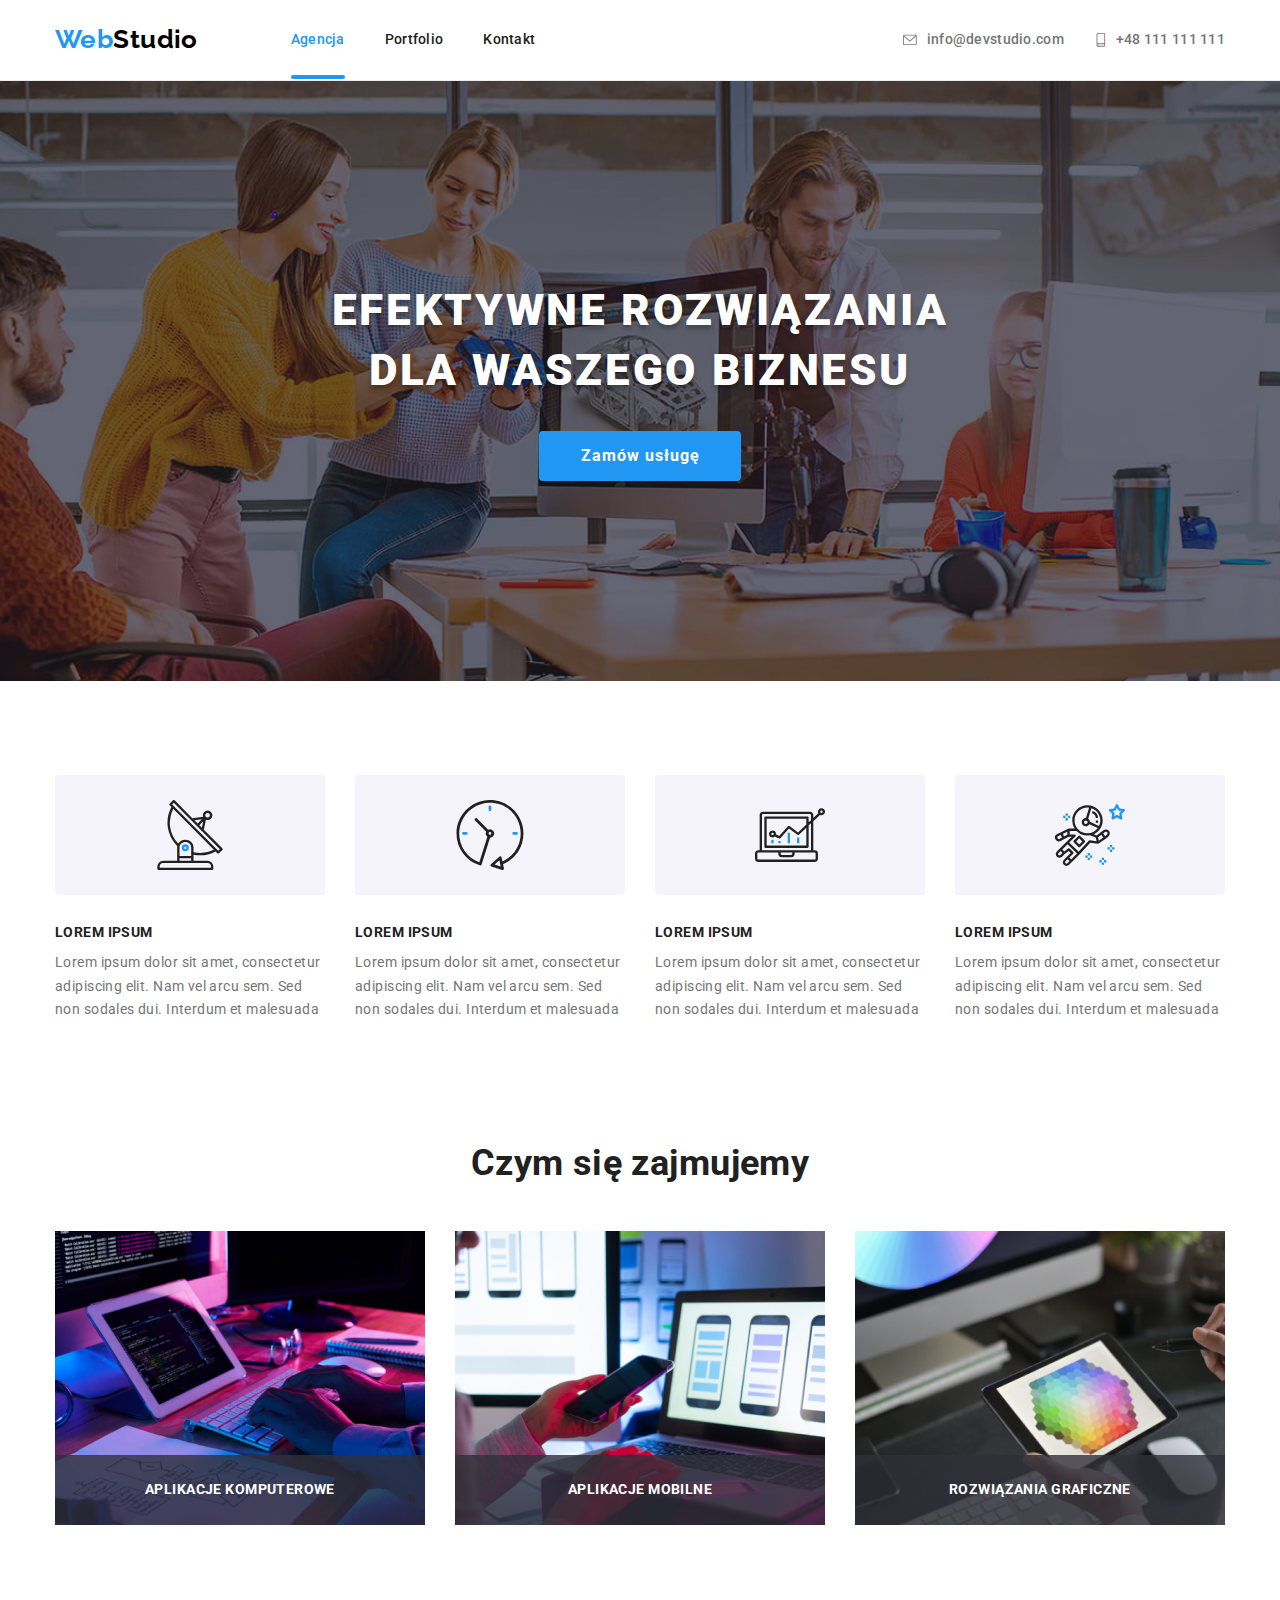
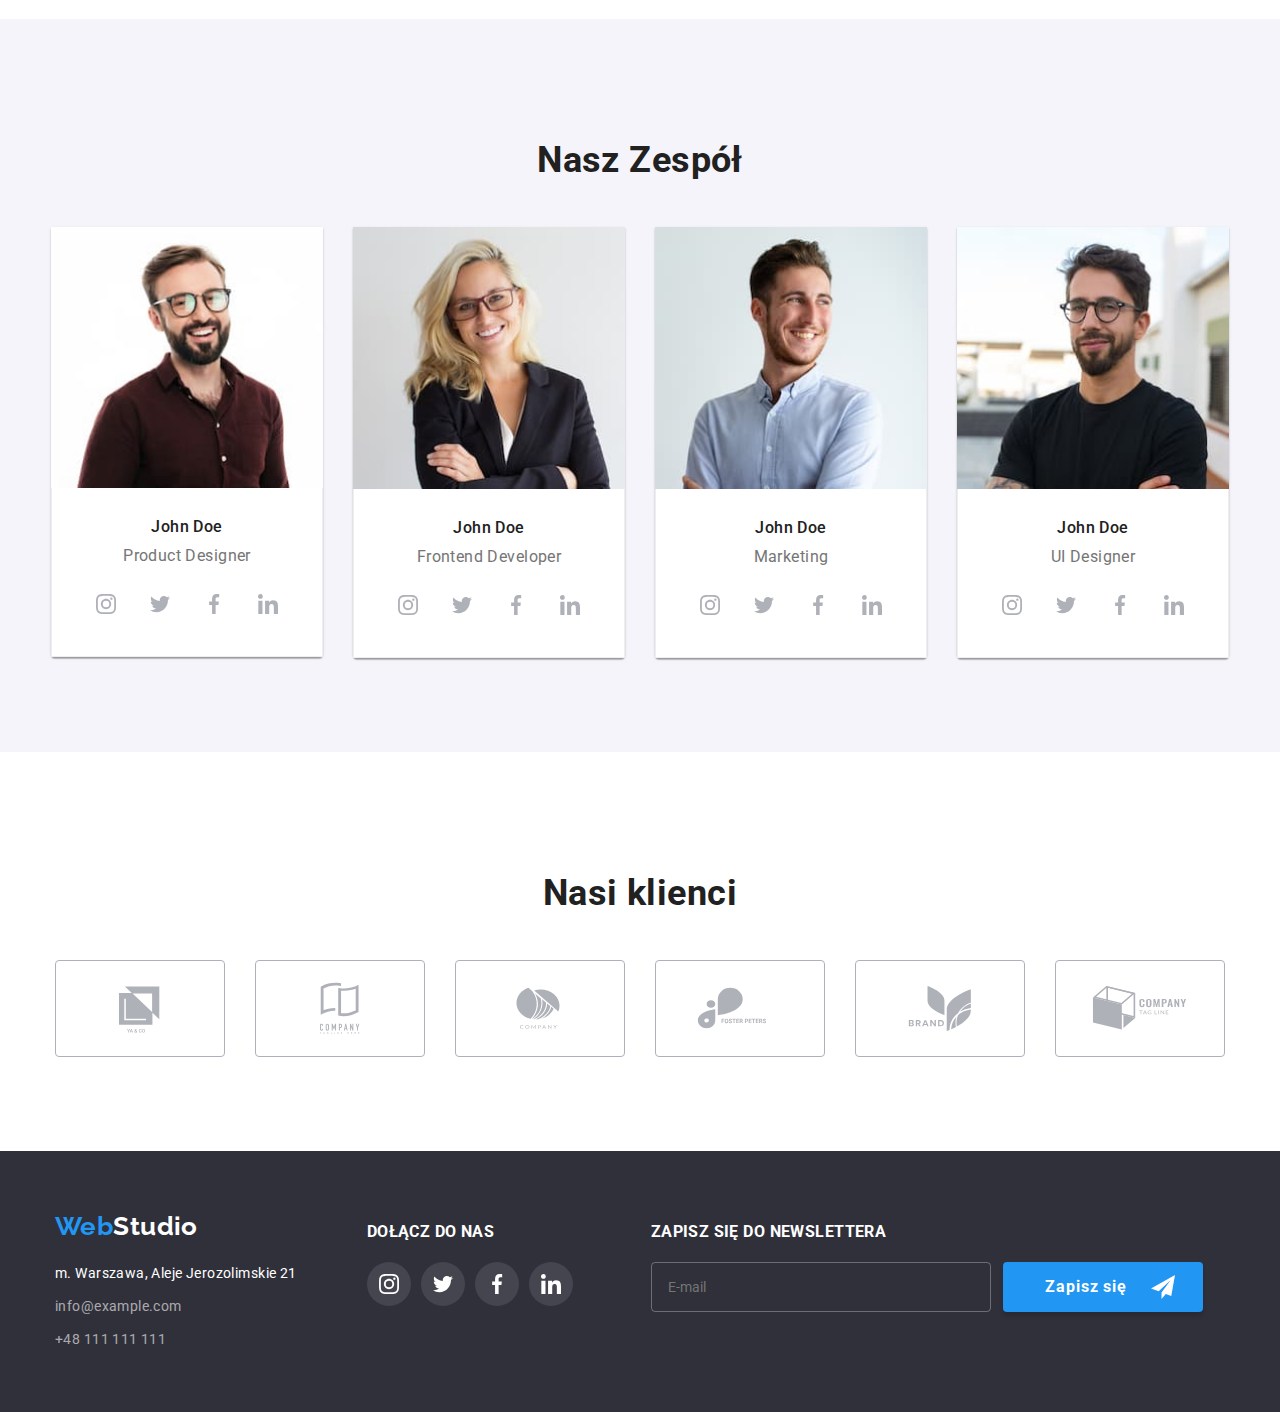
==== index.html @ ade7b20b "Add files via upload" ====
<!DOCTYPE html>
<html lang="pl">
  <head>
    <meta charset="UTF-8" />
    <meta http-equiv="X-UA-Compatible" content="IE=edge" />
    <meta name="viewport" content="width=device-width, initial-scale=1.0" />
    <title>WebStudio-main page</title>
    <link rel="preconnect" href="https://fonts.googleapis.com" />
    <link rel="preconnect" href="https://fonts.gstatic.com" crossorigin />
    <link
      rel="stylesheet"
      href="https://fonts.googleapis.com/css2?family=Raleway:wght@700&family=Roboto:wght@400;500;700;900&display=swap"
    />
    <link
      rel="stylesheet"
      href="https://cdnjs.cloudflare.com/ajax/libs/modern-normalize/1.0.0/modern-normalize.min.css"
    />
    <link rel="stylesheet" href="./css/main.min.css" />
  </head>
  <body>
    <!--HEADER-->
    <header class="header">
      <!--navigation-->
      <div class="container header__container">
        <a class="logo" lang="en" href="index.html">
          Web<span class="logo logo--black">Studio</span>
        </a>
        <nav class="header__nav">
          <ul class="header__nav-list">
            <li>
              <a
                class="header__nav-link header__nav-link--current"
                href="index.html"
                >Agencja</a
              >
            </li>
            <li>
              <a class="header__nav-link" href="portfolio.html">Portfolio</a>
            </li>
            <li>
              <a class="header__nav-link" href="./kontakt.html">Kontakt</a>
            </li>
          </ul>
        </nav>
        <!--address links-->
        <div class="header__contacts">
          <a class="header__contacts-item" href="mailto:info@devstudio.com"
            ><svg width="16" height="12">
              <use href="./images/icons.svg#icon-envelope"></use>
            </svg>
            info@devstudio.com</a
          >

          <a class="header__contacts-item" href="tel:+48 111 111 111"
            ><svg height="16" width="12">
              <use href="./images/icons.svg#icon-smartphone"></use>
            </svg>
            +48 111 111 111
          </a>
        </div>
      </div>
    </header>
    <main>
      <!--HERO-->
      <section class="section hero">
        <div class="container">
          <h1 class="hero__title">EFEKTYWNE ROZWIĄZANIA DLA WASZEGO BIZNESU</h1>
          <button class="hero__button modal-btn" type="button" data-modal-open>
            Zamów usługę
          </button>
        </div>
      </section>
      <!--Our Advantages SECTION-->
      <section class="section advantages">
        <div class="container">
          <ul class="advantages__list">
            <li class="advantages__item">
              <div class="advantages__icon-background">
                <svg width="70" height="70">
                  <use href="./images/icons.svg#icon-antenna-1"></use>
                </svg>
              </div>
              <h4 class="advantages__title">Lorem ipsum</h4>
              <p class="advantages__description">
                Lorem ipsum dolor sit amet, consectetur adipiscing elit. Nam vel
                arcu sem. Sed non sodales dui. Interdum et malesuada
              </p>
            </li>
            <li class="advantages__item">
              <div class="advantages__icon-background">
                <svg width="70" height="70">
                  <use href="./images/icons.svg#icon-clock-1"></use>
                </svg>
              </div>
              <h4 class="advantages__title">Lorem ipsum</h4>
              <p class="advantages__description">
                Lorem ipsum dolor sit amet, consectetur adipiscing elit. Nam vel
                arcu sem. Sed non sodales dui. Interdum et malesuada
              </p>
            </li>

            <li class="advantages__item">
              <div class="advantages__icon-background">
                <svg width="70" height="70">
                  <use href="./images/icons.svg#icon-diagram-1"></use>
                </svg>
              </div>
              <h4 class="advantages__title">Lorem ipsum</h4>
              <p class="advantages__description">
                Lorem ipsum dolor sit amet, consectetur adipiscing elit. Nam vel
                arcu sem. Sed non sodales dui. Interdum et malesuada
              </p>
            </li>
            <li class="advantages__item">
              <div class="advantages__icon-background">
                <svg width="70" height="70">
                  <use href="./images/icons.svg#icon-astronaut-1"></use>
                </svg>
              </div>
              <h4 class="advantages__title">Lorem ipsum</h4>
              <p class="advantages__description">
                Lorem ipsum dolor sit amet, consectetur adipiscing elit. Nam vel
                arcu sem. Sed non sodales dui. Interdum et malesuada
              </p>
            </li>
          </ul>
        </div>
      </section>
      <!--WHAT WE DO SECTION-->
      <section class="section services">
        <div class="container">
          <h2 class="section-title">Czym się zajmujemy</h2>
          <ul class="services__list">
            <li class="services__item">
              <img
                class="services__image"
                src="images/we-do1.jpg"
                alt="picture of a computer"
                width="370"
                height="294"
              />
              <div class="services__overlay">
                <p class="services__description">aplikacje komputerowe</p>
              </div>
            </li>
            <li class="services__item">
              <img
                class="services__image"
                src="images/we-do2.jpg"
                alt="picture of a smartphone"
                width="370"
                height="294"
              />
              <div class="services__overlay">
                <p class="services__description">aplikacje mobilne</p>
              </div>
            </li>
            <li class="services__item">
              <img
                class="services__image"
                src="images/we-do3.jpg"
                alt="picture of a tablet"
                width="370"
                height="294"
              />
              <div class="services__overlay">
                <p class="services__description">rozwiązania graficzne</p>
              </div>
            </li>
          </ul>
        </div>
      </section>
      <!--Our team-->
      <section class="section team">
        <div class="container">
          <h2 class="section-title">Nasz Zespół</h2>
          <ul class="team__box">
            <li>
              <figure class="team__card">
                <img
                  src="images/team1.jpg"
                  alt="picture of John Doe"
                  width="270"
                  height="260"
                />
                <figcaption class="team__card-subtitles">
                  <h3 class="team__card-title">John Doe</h3>
                  <p class="team__card-description" lang="en">
                    Product Designer
                  </p>
                  <ul class="social-icons">
                    <li>
                      <a href="#" class="social-icons__item">
                        <svg width="20px" height="20px">
                          <use href="./images/icons.svg#icon-instagram-2"></use>
                        </svg>
                      </a>
                    </li>
                    <li>
                      <a href="#" class="social-icons__item">
                        <svg width="20px" height="20px">
                          <use href="./images/icons.svg#icon-twitter-1"></use>
                        </svg>
                      </a>
                    </li>
                    <li>
                      <a href="#" class="social-icons__item">
                        <svg width="20px" height="20px">
                          <use href="./images/icons.svg#icon-facebook-1"></use>
                        </svg>
                      </a>
                    </li>
                    <li>
                      <a href="#" class="social-icons__item">
                        <svg width="20px" height="20px">
                          <use href="./images/icons.svg#icon-linkedin-1"></use>
                        </svg>
                      </a>
                    </li>
                  </ul>
                </figcaption>
              </figure>
            </li>
            <li>
              <figure class="team__card">
                <img
                  src="images/team2.jpg"
                  alt="picture of John Doe"
                  width="270"
                  height="260"
                />
                <figcaption class="team__card-subtitles">
                  <h3 class="team__card-title">John Doe</h3>
                  <p class="team__card-description" lang="en">
                    Frontend Developer
                  </p>
                  <ul class="social-icons">
                    <li>
                      <a href="#" class="social-icons__item">
                        <svg width="20px" height="20px">
                          <use href="./images/icons.svg#icon-instagram-2"></use>
                        </svg>
                      </a>
                    </li>
                    <li>
                      <a href="#" class="social-icons__item">
                        <svg width="20px" height="20px">
                          <use href="./images/icons.svg#icon-twitter-1"></use>
                        </svg>
                      </a>
                    </li>
                    <li>
                      <a href="#" class="social-icons__item">
                        <svg width="20px" height="20px">
                          <use href="./images/icons.svg#icon-facebook-1"></use>
                        </svg>
                      </a>
                    </li>
                    <li>
                      <a href="#" class="social-icons__item">
                        <svg width="20px" height="20px">
                          <use href="./images/icons.svg#icon-linkedin-1"></use>
                        </svg>
                      </a>
                    </li>
                  </ul>
                </figcaption>
              </figure>
            </li>
            <li>
              <figure class="team__card">
                <img
                  src="images/team3.jpg"
                  alt="picture of John Doe"
                  width="270"
                  height="260"
                />
                <figcaption class="team__card-subtitles">
                  <h3 class="team__card-title">John Doe</h3>
                  <p class="team__card-description" lang="en">Marketing</p>
                  <ul class="social-icons">
                    <li>
                      <a href="#" class="social-icons__item">
                        <svg width="20px" height="20px">
                          <use href="./images/icons.svg#icon-instagram-2"></use>
                        </svg>
                      </a>
                    </li>
                    <li>
                      <a href="#" class="social-icons__item">
                        <svg width="20px" height="20px">
                          <use href="./images/icons.svg#icon-twitter-1"></use>
                        </svg>
                      </a>
                    </li>
                    <li>
                      <a href="#" class="social-icons__item">
                        <svg width="20px" height="20px">
                          <use href="./images/icons.svg#icon-facebook-1"></use>
                        </svg>
                      </a>
                    </li>
                    <li>
                      <a href="#" class="social-icons__item">
                        <svg width="20px" height="20px">
                          <use href="./images/icons.svg#icon-linkedin-1"></use>
                        </svg>
                      </a>
                    </li>
                  </ul>
                </figcaption>
              </figure>
            </li>
            <li>
              <figure class="team__card">
                <img
                  src="images/team4.jpg"
                  alt="picture of John Doe"
                  width="270"
                  height="260"
                />
                <figcaption class="team__card-subtitles">
                  <h3 class="team__card-title">John Doe</h3>
                  <p class="team__card-description" lang="en">UI Designer</p>
                  <ul class="social-icons">
                    <li>
                      <a href="#" class="social-icons__item">
                        <svg width="20px" height="20px">
                          <use href="./images/icons.svg#icon-instagram-2"></use>
                        </svg>
                      </a>
                    </li>
                    <li>
                      <a href="#" class="social-icons__item">
                        <svg width="20px" height="20px">
                          <use href="./images/icons.svg#icon-twitter-1"></use>
                        </svg>
                      </a>
                    </li>
                    <li>
                      <a href="#" class="social-icons__item">
                        <svg width="20px" height="20px">
                          <use href="./images/icons.svg#icon-facebook-1"></use>
                        </svg>
                      </a>
                    </li>
                    <li>
                      <a href="#" class="social-icons__item">
                        <svg width="20px" height="20px">
                          <use href="./images/icons.svg#icon-linkedin-1"></use>
                        </svg>
                      </a>
                    </li>
                  </ul>
                </figcaption>
              </figure>
            </li>
          </ul>
        </div>
      </section>
      <!--Our Clients SECTION-->
      <section class="section">
        <div class="container">
          <div class="clients">
            <h2 class="section-title">Nasi klienci</h2>
            <ul class="clients__list">
              <li class="clients__list-item" tabindex="0">
                <svg width="106" height="60" class="clients__icon-class">
                  <use href="./images/icons.svg#icon-Logo"></use>
                </svg>
              </li>
              <li class="clients__list-item" tabindex="0">
                <svg width="106" height="60" class="clients__icon-class">
                  <use href="./images/icons.svg#icon-Logo-1"></use>
                </svg>
              </li>
              <li class="clients__list-item" tabindex="0">
                <svg width="106" height="60" class="clients__icon-class">
                  <use href="./images/icons.svg#icon-Logo-2"></use>
                </svg>
              </li>
              <li class="clients__list-item" tabindex="0">
                <svg width="106" height="60" class="clients__icon-class">
                  <use href="./images/icons.svg#icon-Logo-3"></use>
                </svg>
              </li>
              <li class="clients__list-item" tabindex="0">
                <svg width="106" height="60" class="clients__icon-class">
                  <use href="./images/icons.svg#icon-Logo-4"></use>
                </svg>
              </li>
              <li class="clients__list-item" tabindex="0">
                <svg width="106" height="60" class="clients__icon-class">
                  <use href="./images/icons.svg#icon-Logo-5"></use>
                </svg>
              </li>
            </ul>
          </div>
        </div>
      </section>
    </main>
    <!--footer-->
    <footer class="footer">
      <div class="container footer__container">
        <div class="footer__wrapper">
          <div class="footer__box-address">
            <a class="logo" lang="en" href="./index.html">
              Web<span class="logo logo--white">Studio</span>
            </a>
            <address class="footer__contacts">
              <a
                class="footer__link footer__address"
                href="https://goo.gl/maps/8ydLcW47Usqxv79E8"
                target="_blank"
              >
                m. Warszawa, Aleje Jerozolimskie 21</a
              >

              <a class="footer__link" href="mailto:info@example.com">
                info@example.com</a
              >

              <a class="footer__link" href="tel:+48111111111">
                +48 111 111 111</a
              >
            </address>
          </div>
          <div class="footer__socials">
            <h3 class="footer__title">dołącz do nas</h3>
            <ul class="social-icons">
              <li>
                <a
                  href="#"
                  class="social-icons__item social-icons__item--footer"
                >
                  <svg width="20px" height="20px" class="social-icons__flex">
                    <use href="./images/icons.svg#icon-instagram-2"></use>
                  </svg>
                </a>
              </li>
              <li>
                <a
                  href="#"
                  class="social-icons__item social-icons__item--footer"
                >
                  <svg width="20px" height="20px" class="social-icons__flex">
                    <use href="./images/icons.svg#icon-twitter-1"></use>
                  </svg>
                </a>
              </li>
              <li>
                <a
                  href="#"
                  class="social-icons__item social-icons__item--footer"
                >
                  <svg width="20px" height="20px" class="social-icons__flex">
                    <use href="./images/icons.svg#icon-facebook-1"></use>
                  </svg>
                </a>
              </li>
              <li>
                <a
                  href="#"
                  class="social-icons__item social-icons__item--footer"
                >
                  <svg width="20px" height="20px" class="social-icons__flex">
                    <use href="./images/icons.svg#icon-linkedin-1"></use>
                  </svg>
                </a>
              </li>
            </ul>
          </div>
        </div>
        <!--FOOTER SIGN UP -->
        <div class="footer__signup">
          <h3 class="footer__title">Zapisz się do newslettera</h3>

          <form class="signup">
            <input
              class="signup__input"
              type="email"
              name="signup-email"
              placeholder="E-mail"
            />
            <button type="submit" class="signup__button">
              Zapisz się
              <svg width="24px" height="24px" class="signup__icon">
                <use href="./images/icons.svg#icon-send"></use>
              </svg>
            </button>
          </form>
        </div>
      </div>
    </footer>

    <!--MODAL FORM-->

    <div class="backdrop is-hidden" data-modal>
      <div class="modal">
        <button type="button" class="close-btn" data-modal-close>X</button>

        <form class="form">
          <p class="form__title">Zostaw swoje dane w formularzu poniżej</p>
          <div class="form__field">
            <label class="form__label" for="name">Imię</label>
            <div class="form__icon-position">
              <input
                class="form__input"
                type="text"
                name="user-name"
                id="name"
              />
              <svg class="form__icon">
                <use href="./images/icons.svg#icon-person"></use>
              </svg>
            </div>
          </div>

          <div class="form__field">
            <label class="form__label" for="tel">Тelefon</label>
            <div class="form__icon-position">
              <input class="form__input" type="tel" name="tel" id="tel" />
              <svg class="form__icon">
                <use href="./images/icons.svg#icon-phone"></use>
              </svg>
            </div>
          </div>

          <div class="form__field">
            <label class="form__label" for="email">Email</label>
            <div class="form__icon-position">
              <input class="form__input" type="email" name="email" id="email" />
              <svg class="form__icon">
                <use href="./images/icons.svg#icon-email"></use>
              </svg>
            </div>
          </div>

          <div class="form__field">
            <label class="form__label" for="comment">Komentarz</label>
            <textarea
              class="form__comment"
              name="comment"
              id="comment"
              rows="10"
              placeholder="Wprowadź tekst"
            ></textarea>
          </div>

          <label class="form__checkbox-label">
            <input
              class="form__checkbox-hidden"
              type="checkbox"
              name="policy"
            />
            <span class="form__checkbox-custom">
              <svg class="form__checkbox-icon" width="16" height="16">
                <use href="./images/icons.svg#icon-check"></use>
              </svg>
            </span>
            Oświadczam, iż akceptuję
            <a href="" class="form__policy-link">Regulamin </a> &nbsp;i
            <a href="" class="form__policy-link"> Politykę Prywatności</a>.
          </label>

          <button class="form__button" type="submit">Wyślij</button>
        </form>
      </div>
    </div>
    <script src="./modal.js"></script>
  </body>
</html>
---- css/main.min.css ----
*,*::after,*::before{padding:0;margin:0}*:focus{outline:none}body{font-family:"Roboto",sans-serif;color:#757575;text-decoration:none;letter-spacing:.03em;font-size:14px}ul{list-style:none}img{display:block;width:100%;height:auto}.section{padding-top:94px;padding-bottom:94px}.section-title{font-size:36px;font-weight:700;line-height:2.625;text-align:center;color:#212121;margin-bottom:20px}.container{max-width:1200px;width:100%;margin:0 auto;padding:0 15px}.header{padding:24px 0 25px;border-bottom:solid 1px #ececec}.header__container{display:-webkit-box;display:-ms-flexbox;display:flex;-webkit-box-align:center;-ms-flex-align:center;align-items:center}.header__nav-list{gap:40px;display:-webkit-box;display:-ms-flexbox;display:flex;-webkit-box-align:center;-ms-flex-align:center;align-items:center;margin-left:93px}.header__nav-link{position:relative;color:#212121;font-size:14px;font-weight:500;line-height:1.5;letter-spacing:.02em;cursor:pointer;text-decoration:none;-webkit-transition-property:color;transition-property:color;-webkit-transition-duration:250ms;transition-duration:250ms;-webkit-transition-timing-function:cubic-bezier(0.4, 0, 0.2, 1);transition-timing-function:cubic-bezier(0.4, 0, 0.2, 1)}.header__nav-link:is(:focus,:hover){color:#2196f3;-webkit-transform:scale(1.1);transform:scale(1.1)}.header__nav-link--current{color:#2196f3}.header__nav-link--current::after{content:"";position:absolute;top:44px;display:block;width:100%;height:4px;background-color:#2196f3;border-radius:2px}.header__contacts{margin-left:auto;display:-webkit-box;display:-ms-flexbox;display:flex;gap:30px}.header__contacts-item{display:-webkit-box;display:-ms-flexbox;display:flex;-webkit-box-align:center;-ms-flex-align:center;align-items:center;gap:10px;color:#757575;font-size:14px;font-weight:500;letter-spacing:.02em;cursor:pointer;text-decoration:none;-webkit-transition-property:color;transition-property:color;-webkit-transition-duration:250ms;transition-duration:250ms;-webkit-transition-timing-function:cubic-bezier(0.4, 0, 0.2, 1);transition-timing-function:cubic-bezier(0.4, 0, 0.2, 1);fill:currentColor}.header__contacts-item:focus,.header__contacts-item:hover{color:#2196f3}.logo{font-family:"Raleway",sans-serif;font-weight:700;font-size:26px;line-height:1.19;color:#2196f3;text-decoration:none}.logo--black{color:#000}.logo--white{color:#fff}.advantages__list{display:-webkit-box;display:-ms-flexbox;display:flex;gap:30px}.advantages__icon-background{background-color:#f5f4fa;border-radius:4px;padding:25px 0;display:-webkit-box;display:-ms-flexbox;display:flex;-webkit-box-pack:center;-ms-flex-pack:center;justify-content:center;width:100%}.advantages__title{font-weight:700;text-align:left;text-transform:uppercase;color:#212121;line-height:1.14;margin-top:30px;margin-bottom:10px}.advantages__description{line-height:1.7;text-align:left}.clients{text-align:center}.clients__list{display:-webkit-box;display:-ms-flexbox;display:flex;-webkit-box-pack:justify;-ms-flex-pack:justify;justify-content:space-between;gap:30px}.clients__list-item{padding:18px 0 14px;width:100%;border:solid 1px;fill:currentColor;border-color:currentColor;border-radius:4px;color:#afb1b8;cursor:pointer;-webkit-transition:color 250ms ease;transition:color 250ms ease}.clients__list-item:is(:hover,:focus){color:#2196f3}.filters__list{display:-webkit-box;display:-ms-flexbox;display:flex;-ms-flex-wrap:wrap;flex-wrap:wrap;-webkit-box-orient:horizontal;-webkit-box-direction:normal;-ms-flex-direction:row;flex-direction:row;-webkit-box-pack:center;-ms-flex-pack:center;justify-content:center;gap:8px;margin:0 auto 34px auto}.filters__list-item{color:#212121;font-size:16px;font-weight:500;line-height:1.625;cursor:pointer;border-radius:4px;border:rgba(0,0,0,0);padding:5px 24px 5px 24px;font-family:inherit}.filters__list-item:focus,.filters__list-item:active,.filters__list-item:hover{background:#2196f3;color:#fff;-webkit-box-shadow:0px 3px 1px rgba(0,0,0,.1),0px 1px 2px rgba(0,0,0,.08),0px 2px 2px rgba(0,0,0,.12);box-shadow:0px 3px 1px rgba(0,0,0,.1),0px 1px 2px rgba(0,0,0,.08),0px 2px 2px rgba(0,0,0,.12);border-radius:4px;border:rgba(0,0,0,0);-webkit-transition-property:color;transition-property:color;-webkit-transition-duration:250ms;transition-duration:250ms;-webkit-transition-timing-function:cubic-bezier(0.4, 0, 0.2, 1);transition-timing-function:cubic-bezier(0.4, 0, 0.2, 1)}.footer__list-icons{display:-webkit-box;display:-ms-flexbox;display:flex;-ms-flex-wrap:wrap;flex-wrap:wrap;gap:10px;margin-top:20px}.footer__item-icons{border-radius:50%;background-color:#3e3e3e;fill:#fff;padding:12px 12px;border-radius:50%}.footer__item-icons:hover,.footer__item-icons:focus,.footer__item-icons:active{background-color:#2196f3;cursor:pointer;fill:#fff;-webkit-transition-property:color;transition-property:color;-webkit-transition-duration:250ms;transition-duration:250ms;-webkit-transition-timing-function:cubic-bezier(0.4, 0, 0.2, 1);transition-timing-function:cubic-bezier(0.4, 0, 0.2, 1)}.footer{background-color:#2f303a;color:#fff;padding:60px 0px}.footer__container{display:-webkit-box;display:-ms-flexbox;display:flex;gap:78px}.footer__wrapper{display:-webkit-box;display:-ms-flexbox;display:flex;gap:70px}.footer__socials{margin-top:12px}.footer__signup{margin-top:12px;width:100%}.footer__contacts{display:-webkit-box;display:-ms-flexbox;display:flex;-webkit-box-orient:vertical;-webkit-box-direction:normal;-ms-flex-direction:column;flex-direction:column;gap:9px;margin-top:20px}.footer__link{white-space:nowrap;color:rgba(255,255,255,.6);line-height:1.71;text-decoration:none;font-style:normal}.footer__link:focus,.footer__link:hover{color:#fff;outline-color:#2196f3;-webkit-transition-property:color;transition-property:color;-webkit-transition-duration:250ms;transition-duration:250ms;-webkit-transition-timing-function:cubic-bezier(0.4, 0, 0.2, 1);transition-timing-function:cubic-bezier(0.4, 0, 0.2, 1)}.footer__link:visited{color:#fff}.footer__address{color:#fff}.footer__title{color:#fff;text-transform:uppercase;line-height:1.14;font-size:700;margin-bottom:20px}.highlight{color:#2196f3}.form{padding:40px}.form__title{padding-bottom:12px;font-family:"Roboto",sans-serif;font-weight:700;font-size:20px;line-height:1.15;text-align:center;color:#212121}.form__field{display:-webkit-box;display:-ms-flexbox;display:flex;-webkit-box-orient:vertical;-webkit-box-direction:normal;-ms-flex-direction:column;flex-direction:column}.form__label{margin-bottom:4px;font-family:"Roboto",sans-serif;font-size:12px;line-height:1.16;letter-spacing:.01em;color:#757575}.form__input{border:1px solid rgba(33,33,33,.2);border-radius:4px;height:40px;width:100%;padding-left:42px;-webkit-transition-property:border-color;transition-property:border-color;-webkit-transition-duration:250ms;transition-duration:250ms;-webkit-transition-timing-function:cubic-bezier(0.4, 0, 0.2, 1);transition-timing-function:cubic-bezier(0.4, 0, 0.2, 1)}.form__input:focus{outline:none;border:1px solid #2196f3}.form__input:focus+.form__icon{fill:#2196f3}.form__icon-position{position:relative;margin-bottom:10px}.form__icon{position:absolute;fill:#000;top:11px;left:12px;width:18px;height:18px;-webkit-transition-property:fill;transition-property:fill;-webkit-transition-duration:250ms;transition-duration:250ms;-webkit-transition-timing-function:cubic-bezier(0.4, 0, 0.2, 1);transition-timing-function:cubic-bezier(0.4, 0, 0.2, 1)}.form__comment{border:1px solid rgba(33,33,33,.2);border-radius:4px;resize:none;height:120px;width:100%;padding:12px}.form__comment:focus{outline:none;border:1px solid #2196f3}.form__comment::-webkit-input-placeholder{color:rgba(117,117,117,.5);font-family:"Roboto",sans-serif;font-size:12px;line-height:1.16;letter-spacing:.01em;padding-right:40px}.form__comment::-moz-placeholder{color:rgba(117,117,117,.5);font-family:"Roboto",sans-serif;font-size:12px;line-height:1.16;letter-spacing:.01em;padding-right:40px}.form__comment:-ms-input-placeholder{color:rgba(117,117,117,.5);font-family:"Roboto",sans-serif;font-size:12px;line-height:1.16;letter-spacing:.01em;padding-right:40px}.form__comment::-ms-input-placeholder{color:rgba(117,117,117,.5);font-family:"Roboto",sans-serif;font-size:12px;line-height:1.16;letter-spacing:.01em;padding-right:40px}.form__comment::placeholder{color:rgba(117,117,117,.5);font-family:"Roboto",sans-serif;font-size:12px;line-height:1.16;letter-spacing:.01em;padding-right:40px}.form__checkbox-hidden{position:absolute;width:1px;height:1px;margin:-1px;border:0;padding:0;clip:rect(0 0 0 0);overflow:hidden}.form__checkbox-label{display:-webkit-box;display:-ms-flexbox;display:flex;-webkit-box-align:center;-ms-flex-align:center;align-items:center;-webkit-box-pack:center;-ms-flex-pack:center;justify-content:center;font-family:"Roboto",sans-serif;margin-top:20px;font-size:14px;line-height:1.71;color:#757575}.form__checkbox-custom{position:relative;display:inline-block;width:16px;height:15px;border:2px solid #212121;margin-right:7px;border-radius:2px}.form__checkbox-icon{position:absolute;top:-2px;left:-2px;opacity:0;border-radius:2px}.form__checkbox-hidden:checked+.form__checkbox-custom>.form__checkbox-icon{opacity:1}.form .form__policy-link{margin-left:3px;color:#2196f3;-webkit-user-select:none;-moz-user-select:none;-ms-user-select:none;user-select:none}.form .form__button{margin-top:30px;padding:10px 52px;margin-left:auto;margin-right:auto;font-family:"Roboto",sans-serif;font-weight:700;font-size:16px;line-height:1.85;background:#2196f3;-webkit-box-shadow:0px 4px 4px rgba(0,0,0,.15);box-shadow:0px 4px 4px rgba(0,0,0,.15);border-radius:4px;border:none;display:-webkit-box;display:-ms-flexbox;display:flex;-webkit-box-align:center;-ms-flex-align:center;align-items:center;text-align:center;letter-spacing:.06em;color:#fff;cursor:pointer}.hero{text-align:center;text-shadow:0px 4px 4px rgba(0,0,0,.25);padding:200px 0px;background-image:-webkit-gradient(linear, left top, left bottom, from(rgba(47, 48, 58, 0.4)), to(rgba(47, 48, 58, 0.4))),url(../images/hero.jpg);background-image:linear-gradient(rgba(47, 48, 58, 0.4), rgba(47, 48, 58, 0.4)),url(../images/hero.jpg);background-size:cover;background-repeat:no-repeat;background-position:center}.hero__title{font-size:44px;font-weight:900;line-height:1.3636;letter-spacing:.06em;text-align:center;color:#fff;text-transform:uppercase;max-width:696px;margin:0 auto}.hero__button{padding:10px 41px 10px 42px;border-radius:4px;border:rgba(0,0,0,0);background-color:#2196f3;cursor:pointer;font-size:16px;font-weight:700;line-height:1.875;letter-spacing:.06em;text-align:center;color:#fff;-webkit-box-align:center;-ms-flex-align:center;align-items:center;margin-top:30px;-webkit-transition-property:color,-webkit-transform;transition-property:color,-webkit-transform;transition-property:color,transform;transition-property:color,transform,-webkit-transform;-webkit-transition-duration:250ms;transition-duration:250ms;-webkit-transition-timing-function:cubic-bezier(0.4, 0, 0.2, 1);transition-timing-function:cubic-bezier(0.4, 0, 0.2, 1)}.hero__button:hover,.hero__button:focus{background-color:#2196f3;-webkit-transform:scale(1.1);transform:scale(1.1)}.images__list{display:-webkit-box;display:-ms-flexbox;display:flex;-ms-flex-wrap:wrap;flex-wrap:wrap;gap:30px}.images__list-item:is(:hover,:focus) .images__overlay{-webkit-transform:translateY(-100%);transform:translateY(-100%)}.images__list-item{background-color:#fff;padding-right:0px;padding-left:0px;min-width:370px;max-height:404px;position:relative;overflow:hidden}.images__list-item:hover,.images__list-item:focus{cursor:pointer;-webkit-box-shadow:0 1px 1px 0 rgba(0,0,0,.12);box-shadow:0 1px 1px 0 rgba(0,0,0,.12);-webkit-box-shadow:0 4px 4px 0 rgba(0,0,0,.06);box-shadow:0 4px 4px 0 rgba(0,0,0,.06);-webkit-box-shadow:1px 4px 6px 0 rgba(0,0,0,.16);box-shadow:1px 4px 6px 0 rgba(0,0,0,.16)}.images__overlay{position:absolute;z-index:2;-webkit-transform:translateY(100%);transform:translateY(100%);width:370px;height:294px;background-color:rgba(33,150,243,.9);-webkit-transition-property:cursor,-webkit-box-shadow,-webkit-transform;transition-property:cursor,-webkit-box-shadow,-webkit-transform;transition-property:box-shadow,cursor,transform;transition-property:box-shadow,cursor,transform,-webkit-box-shadow,-webkit-transform;-webkit-transition-timing-function:cubic-bezier(0.4, 0, 0.2, 1);transition-timing-function:cubic-bezier(0.4, 0, 0.2, 1);-webkit-transition-duration:250ms;transition-duration:250ms}.images__overlay-text{font-size:18px;font-family:"Roboto",sans-serif;color:#fff;text-align:center;padding-top:63px;padding-left:24px;padding-right:24px;line-height:1.55}.images__underside{background:#fff;border:1px solid #eee;border-top:none;padding:20px 24px 20px 24px;margin-top:0px;z-index:10;position:relative}.images__decription{font-size:16px;line-height:1.875;text-align:left}.images__title{font-weight:700;font-size:18px;line-height:2;color:#212121;letter-spacing:.06em}.backdrop{position:fixed;inset:0;display:-webkit-box;display:-ms-flexbox;display:flex;-webkit-box-orient:vertical;-webkit-box-direction:normal;-ms-flex-direction:column;flex-direction:column;-webkit-box-pack:center;-ms-flex-pack:center;justify-content:center;-webkit-box-align:center;-ms-flex-align:center;align-items:center;background-color:rgba(0,0,0,.2);-webkit-transition-property:opacity,visibility;transition-property:opacity,visibility;-webkit-transition-timing-function:cubic-bezier(0.4, 0, 0.2, 1);transition-timing-function:cubic-bezier(0.4, 0, 0.2, 1);-webkit-transition-duration:250ms;transition-duration:250ms}.is-hidden{opacity:0;pointer-events:none;visibility:hidden}.close-btn{position:absolute;width:30px;height:30px;right:8px;top:8px;border:1px solid rgba(0,0,0,.1);border-radius:50%;cursor:pointer;background-color:#fff}.modal{-webkit-box-shadow:0px 1px 3px rgba(0,0,0,.12),0px 1px 1px rgba(0,0,0,.14),0px 2px 1px rgba(0,0,0,.2);box-shadow:0px 1px 3px rgba(0,0,0,.12),0px 1px 1px rgba(0,0,0,.14),0px 2px 1px rgba(0,0,0,.2);min-height:581px;max-width:528px;width:100%;background-color:#fff;border-radius:4px;-webkit-transform:scale(1);transform:scale(1);-webkit-transition-property:visibility,opacity,-webkit-transform;transition-property:visibility,opacity,-webkit-transform;transition-property:visibility,opacity,transform;transition-property:visibility,opacity,transform,-webkit-transform;-webkit-transition:cubic-bezier(0.4, 0, 0.2, 1) 250ms;transition:cubic-bezier(0.4, 0, 0.2, 1) 250ms;overflow-y:auto}.signup{display:-webkit-box;display:-ms-flexbox;display:flex;-webkit-box-align:center;-ms-flex-align:center;align-items:center;width:100%;gap:12px}.signup__input{max-width:340px;width:100%;height:50px;background-color:rgba(0,0,0,0);border:solid 1px;border-radius:4px;border-color:rgba(255,255,255,.3);padding-left:16px;color:#fff}.signup__input::-webkit-input-placeholder{color:#757575}.signup__input::-moz-placeholder{color:#757575}.signup__input:-ms-input-placeholder{color:#757575}.signup__input::-ms-input-placeholder{color:#757575}.signup__input::placeholder{color:#757575}.signup__button{display:-webkit-box;display:-ms-flexbox;display:flex;-webkit-box-align:center;-ms-flex-align:center;align-items:center;white-space:nowrap;gap:24px;padding:10px 28px 10px 42px;background-color:#2196f3;color:#fff;font-size:16px;font-weight:700;text-align:center;line-height:1.875;letter-spacing:.06em;-webkit-box-shadow:0px 4px 4px rgba(0,0,0,.15);box-shadow:0px 4px 4px rgba(0,0,0,.15);border-radius:4px;border:none;-webkit-transition-property:-webkit-transform;transition-property:-webkit-transform;transition-property:transform;transition-property:transform, -webkit-transform;-webkit-transition-duration:250ms;transition-duration:250ms;-webkit-transition-timing-function:cubic-bezier(0.4, 0, 0.2, 1);transition-timing-function:cubic-bezier(0.4, 0, 0.2, 1);cursor:pointer}.signup__icon{fill:#fff}.signup__input:focus-within{color:#fff}.social-icons{display:-webkit-box;display:-ms-flexbox;display:flex;-webkit-box-pack:center;-ms-flex-pack:center;justify-content:center;gap:10px;fill:#afb1b8}.social-icons__item{display:-webkit-box;display:-ms-flexbox;display:flex;-webkit-box-pack:center;-ms-flex-pack:center;justify-content:center;-webkit-box-align:center;-ms-flex-align:center;align-items:center;padding:12px 12px;border-radius:50%;-webkit-transition-property:background-color,fill;transition-property:background-color,fill;-webkit-transition-duration:250ms;transition-duration:250ms;-webkit-transition-timing-function:cubic-bezier(0.4, 0, 0.2, 1);transition-timing-function:cubic-bezier(0.4, 0, 0.2, 1)}.social-icons__item:hover,.social-icons__item:focus{background-color:#2196f3;fill:#fff;cursor:pointer}.social-icons__item--footer{background-color:rgba(255,255,255,.1);fill:#fff}.team{background-color:#f5f4fa}.team__box{display:-webkit-box;display:-ms-flexbox;display:flex;-webkit-box-orient:horizontal;-webkit-box-direction:normal;-ms-flex-direction:row;flex-direction:row;-webkit-box-pack:center;-ms-flex-pack:center;justify-content:center;gap:30px}.team__card{-webkit-box-shadow:0px 1px 3px rgba(0,0,0,.12),0px 1px 1px rgba(0,0,0,.14),0px 2px 1px rgba(0,0,0,.2);box-shadow:0px 1px 3px rgba(0,0,0,.12),0px 1px 1px rgba(0,0,0,.14),0px 2px 1px rgba(0,0,0,.2);border-radius:0px 0px 4px 4px}.team__card-subtitles{border:1px solid #eee;border-top:none;text-align:center;background:#fff;padding:30px 32px}.team__card-title{font-size:16px;font-weight:500;line-height:1.175;color:#212121;margin-bottom:10px}.team__card-description{font-size:16px;line-height:1.175;margin-bottom:16px}.services{margin-top:-94px}.services__list{display:-webkit-box;display:-ms-flexbox;display:flex;gap:30px}.services__item{position:relative;width:370px}.services__overlay{position:absolute;background-color:rgba(47,48,58,.8);bottom:0;width:370px;padding:27px;-ms-flex-preferred-size:calc((100% - 60px)/3);flex-basis:calc((100% - 60px)/3)}.services__image{display:block}.services__description{line-height:1.14;text-transform:uppercase;text-align:center;color:#fff;font-family:"Roboto",sans-serif;font-weight:700}/*# sourceMappingURL=main.min.css.map */
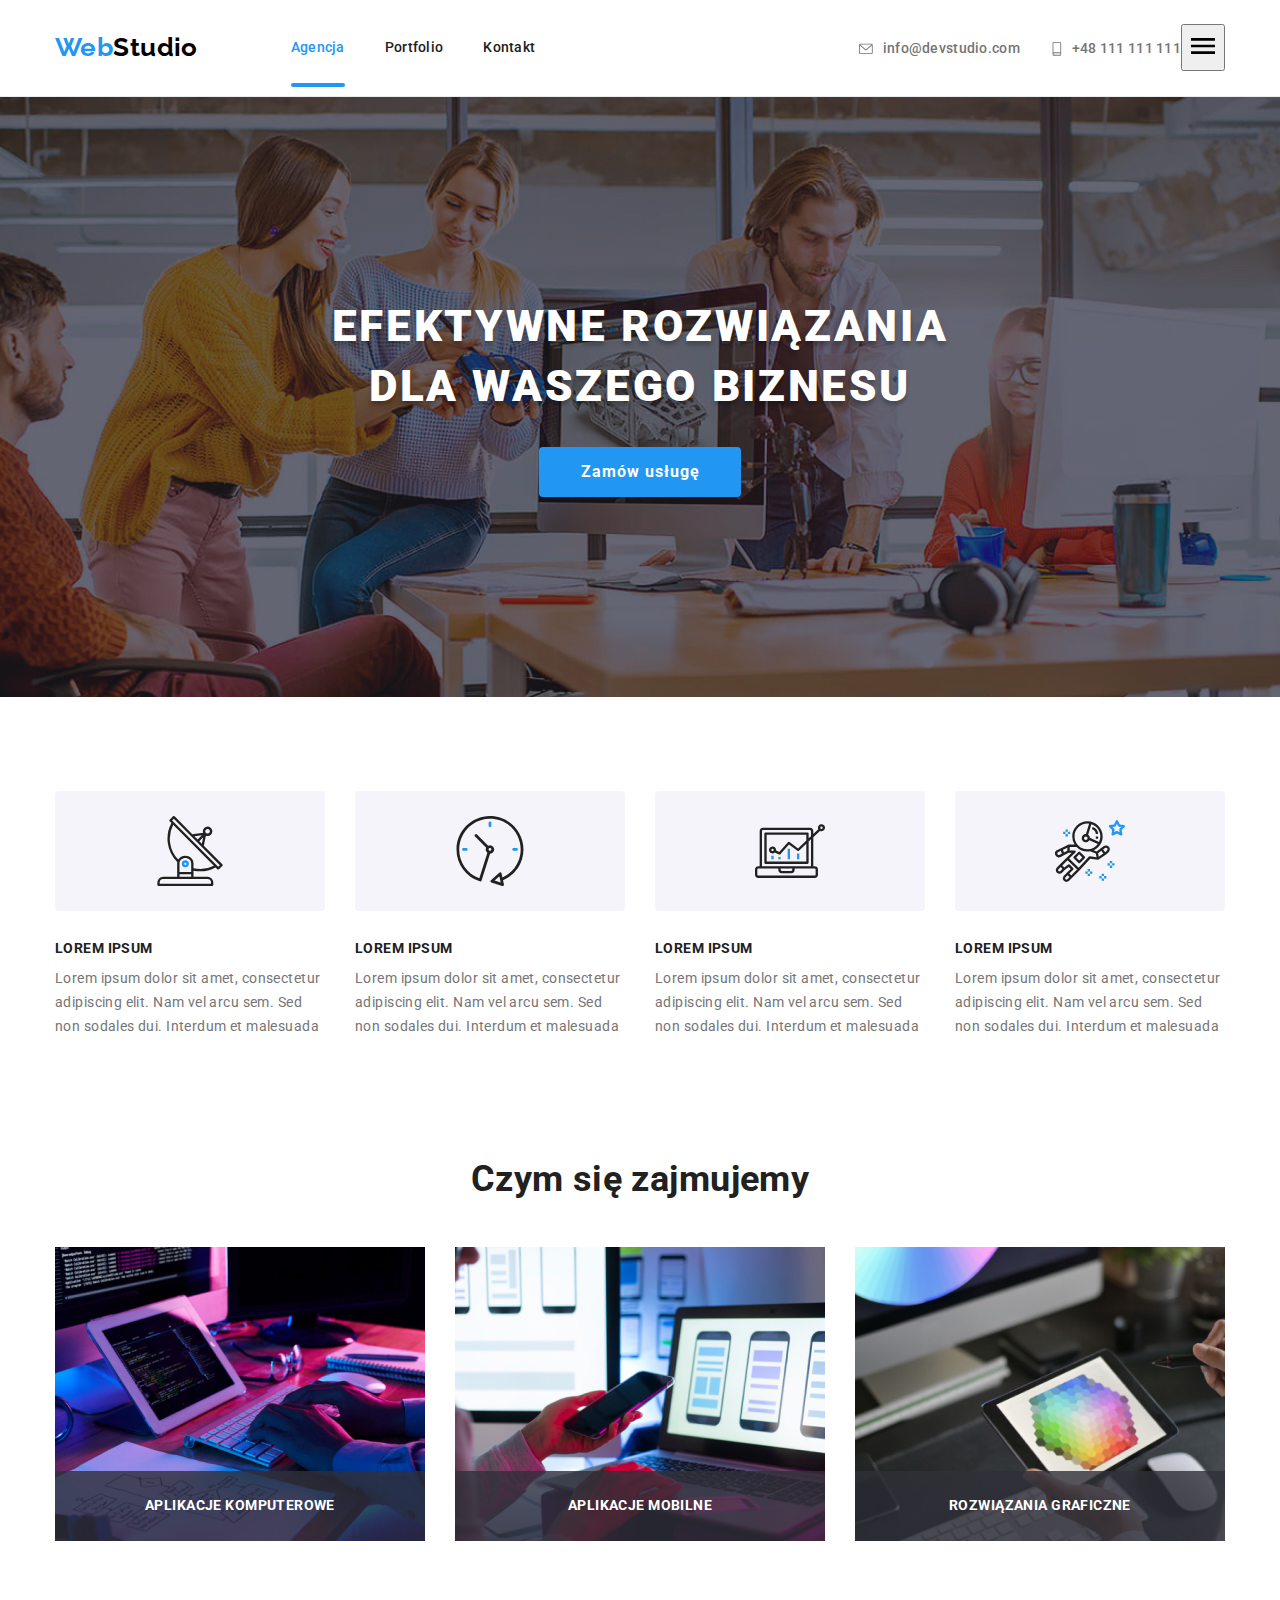
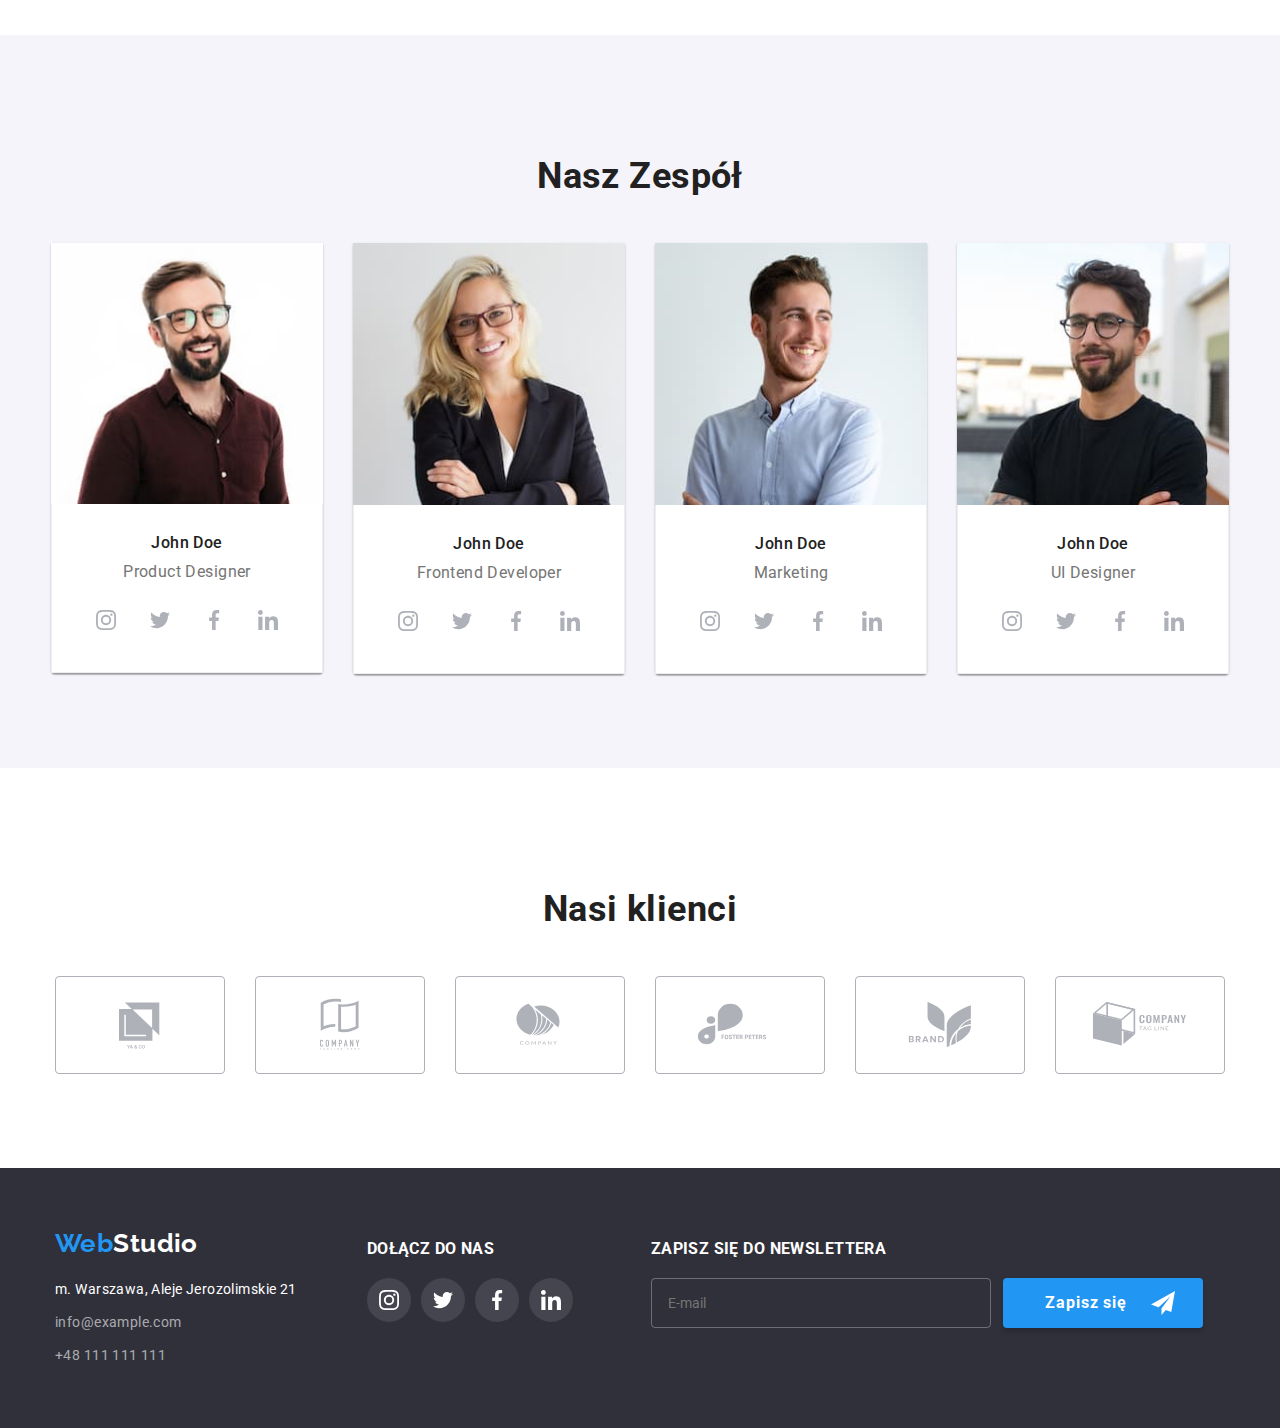
==== commit fe0ddb1d: "mobile menu" ====
--- a/index.html
+++ b/index.html
@@ -58,6 +58,15 @@
             +48 111 111 111
           </a>
         </div>
+        <button
+          class="menu-toggle js-open-menu"
+          aria-expanded="false"
+          aria-controls="mobile-menu"
+        >
+          <svg class="mobile-menu__icon" width="40" height="40">
+            <use href="images/icons.svg#icon-mobile-menu-open"></use>
+          </svg>
+        </button>
       </div>
     </header>
     <main>
